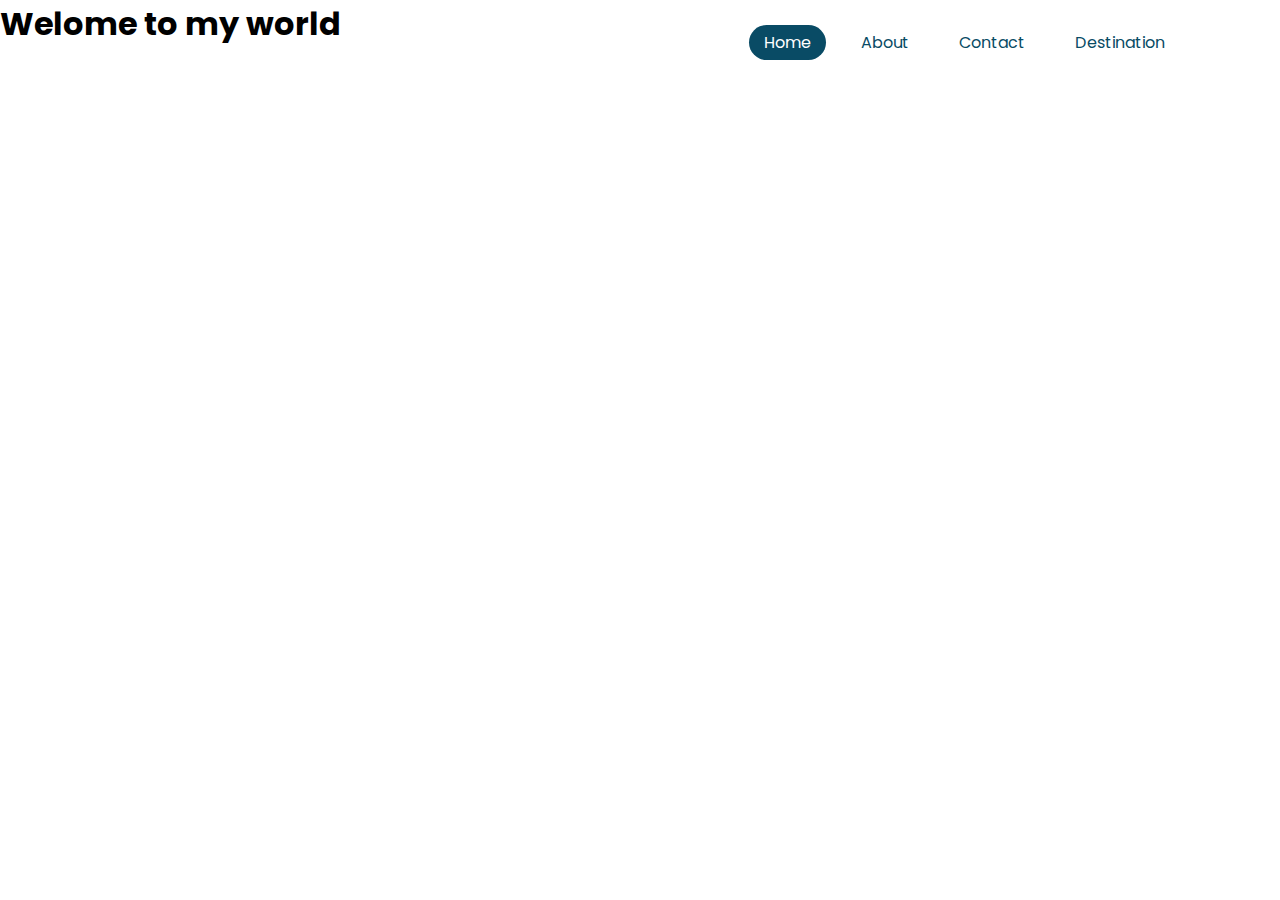
==== index.html @ d78cd8b0 "style" ====
<html lang="en">
<head>
    <meta charset="UTF-8">
    <meta http-equiv="X-UA-Compatible" content="IE=edge">
    <meta name="viewport" content="width=device-width, initial-scale=1.0">
    <title>Document</title>
    <link rel="stylesheet" type="text/css" href="style.css">
</head>
<body>
    <h1>Welome to my world</h1>
    <header id="header">
        <a href="#" class="logo"></a>
        <ul>
            <li><a href="#" class="active">Home</a></li>
            <li><a href="#">About</a></li>
            <li><a href="#">Contact</a></li>
            <li><a href="#">Destination</a></li>
        </ul>
    </header>
</body>
</html>
---- style.css ----
@import url('https://fonts.googleapis.com/css?family=Poppins:300,400,500,600,700,800,900&display=swap');
*
{
    margin: 0;
    padding: 0;
    box-sizing: border-box;
    font-family: 'poppins', sans-serif;
}
body{
    overflow-x: hidden;
    background: #fff;
    min-height: 100vh;

}
#header
{
    position: absolute;
    top: 0;
    left: 0;
    width: 100%;
    padding: 30px 100px;
    display: flex;
    justify-content: space-between;
    align-items: center;
}
#header .logo
{
    color: #094b65;
    font-weight: 700;
    font-size: 2em;
    text-decoration: none;
}
#header ul
{
    display: flex;
    justify-content: center;
    align-items: center;
}
#header ul li
{
    list-style: none;
    margin-left: 20px;
}
#header ul li a
{
    text-decoration: none;
    padding: 6px 15px;
    color: #094b65;
    border-radius: 20px;
}
#header ul li a:hover,
#header ul li a.active
{
    background: #094b65;
    color: #fff;
}
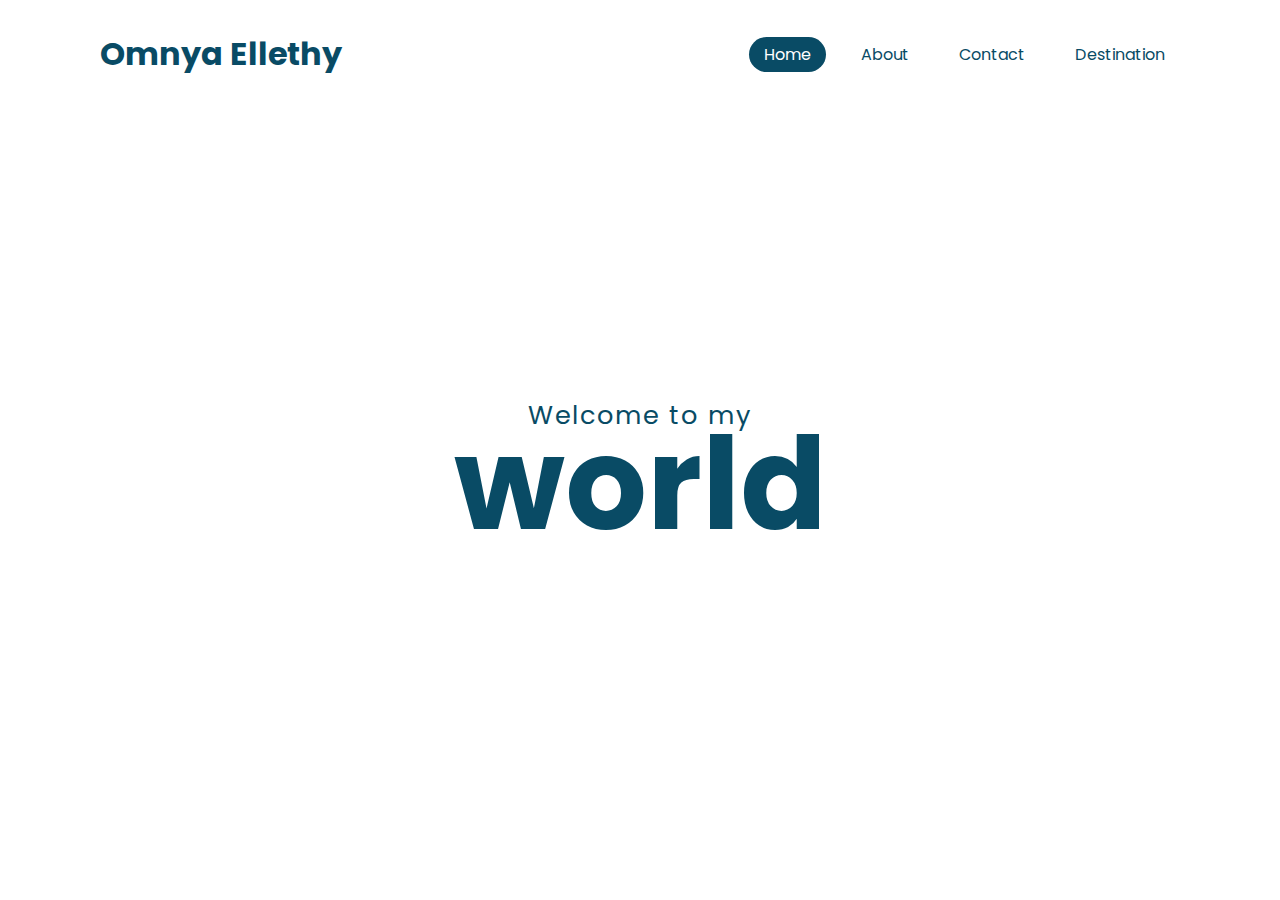
==== commit 4dd3329f: "style" ====
--- a/index.html
+++ b/index.html
@@ -7,9 +7,8 @@
     <link rel="stylesheet" type="text/css" href="style.css">
 </head>
 <body>
-    <h1>Welome to my world</h1>
     <header id="header">
-        <a href="#" class="logo"></a>
+        <a href="#" class="logo"> Omnya Ellethy </a>
         <ul>
             <li><a href="#" class="active">Home</a></li>
             <li><a href="#">About</a></li>
@@ -17,5 +16,8 @@
             <li><a href="#">Destination</a></li>
         </ul>
     </header>
+    <section>
+        <h2 id="text"><span>Welcome to my</span><br>world</h2>
+    </section>
 </body>
 </html>--- a/style.css
+++ b/style.css
@@ -53,4 +53,26 @@
 {
     background: #094b65;
     color: #fff;
+}
+section{
+    position: relative;
+    width: 100%;
+    min-height: 100vh;
+    display: flex;
+    justify-content: center;
+    align-items: center;
+}
+section #text
+{
+    position: absolute;
+    color: #094b65;
+    font-size: 10vw;
+    text-align: center;
+    line-height: 0.55em;
+}
+section #text span
+{
+    font-size: 0.20em;
+    letter-spacing: 2px;
+    font-weight: 400;
 }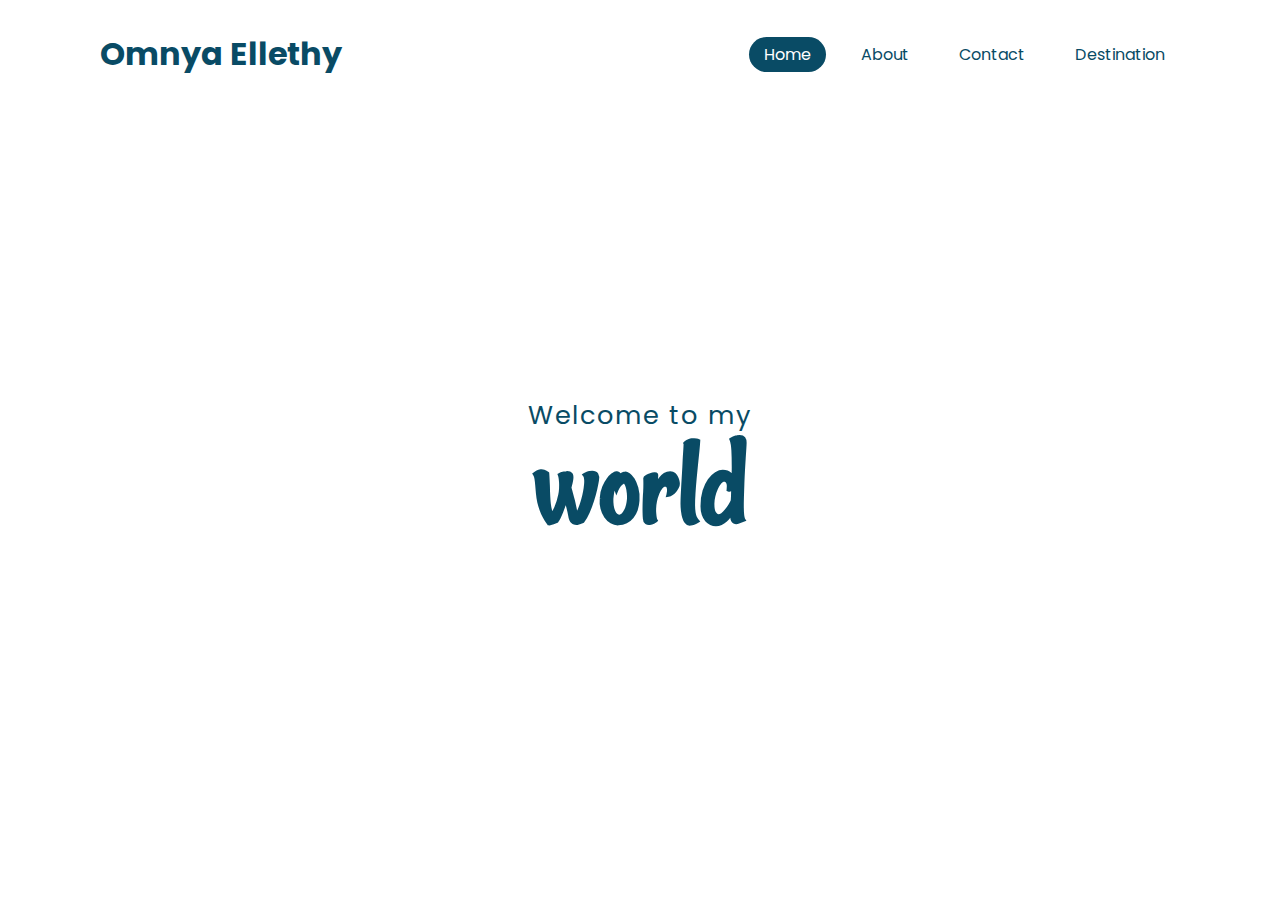
==== commit 502b58e0: "style" ====
--- a/index.html
+++ b/index.html
@@ -1,9 +1,6 @@
 <html lang="en">
 <head>
-    <meta charset="UTF-8">
-    <meta http-equiv="X-UA-Compatible" content="IE=edge">
-    <meta name="viewport" content="width=device-width, initial-scale=1.0">
-    <title>Document</title>
+    <title>Omnya Ellethy</title>
     <link rel="stylesheet" type="text/css" href="style.css">
 </head>
 <body>
--- a/style.css
+++ b/style.css
@@ -1,4 +1,5 @@
 @import url('https://fonts.googleapis.com/css?family=Poppins:300,400,500,600,700,800,900&display=swap');
+@import url('https://fonts.googleapis.com/css2?family=Rancho&display=swap');
 *
 {
     margin: 0;
@@ -69,10 +70,13 @@
     font-size: 10vw;
     text-align: center;
     line-height: 0.55em;
+    font-family: 'Rancho', cursive;
 }
 section #text span
 {
     font-size: 0.20em;
     letter-spacing: 2px;
     font-weight: 400;
+    font-family: 'poppins', sans-serif;
+
 }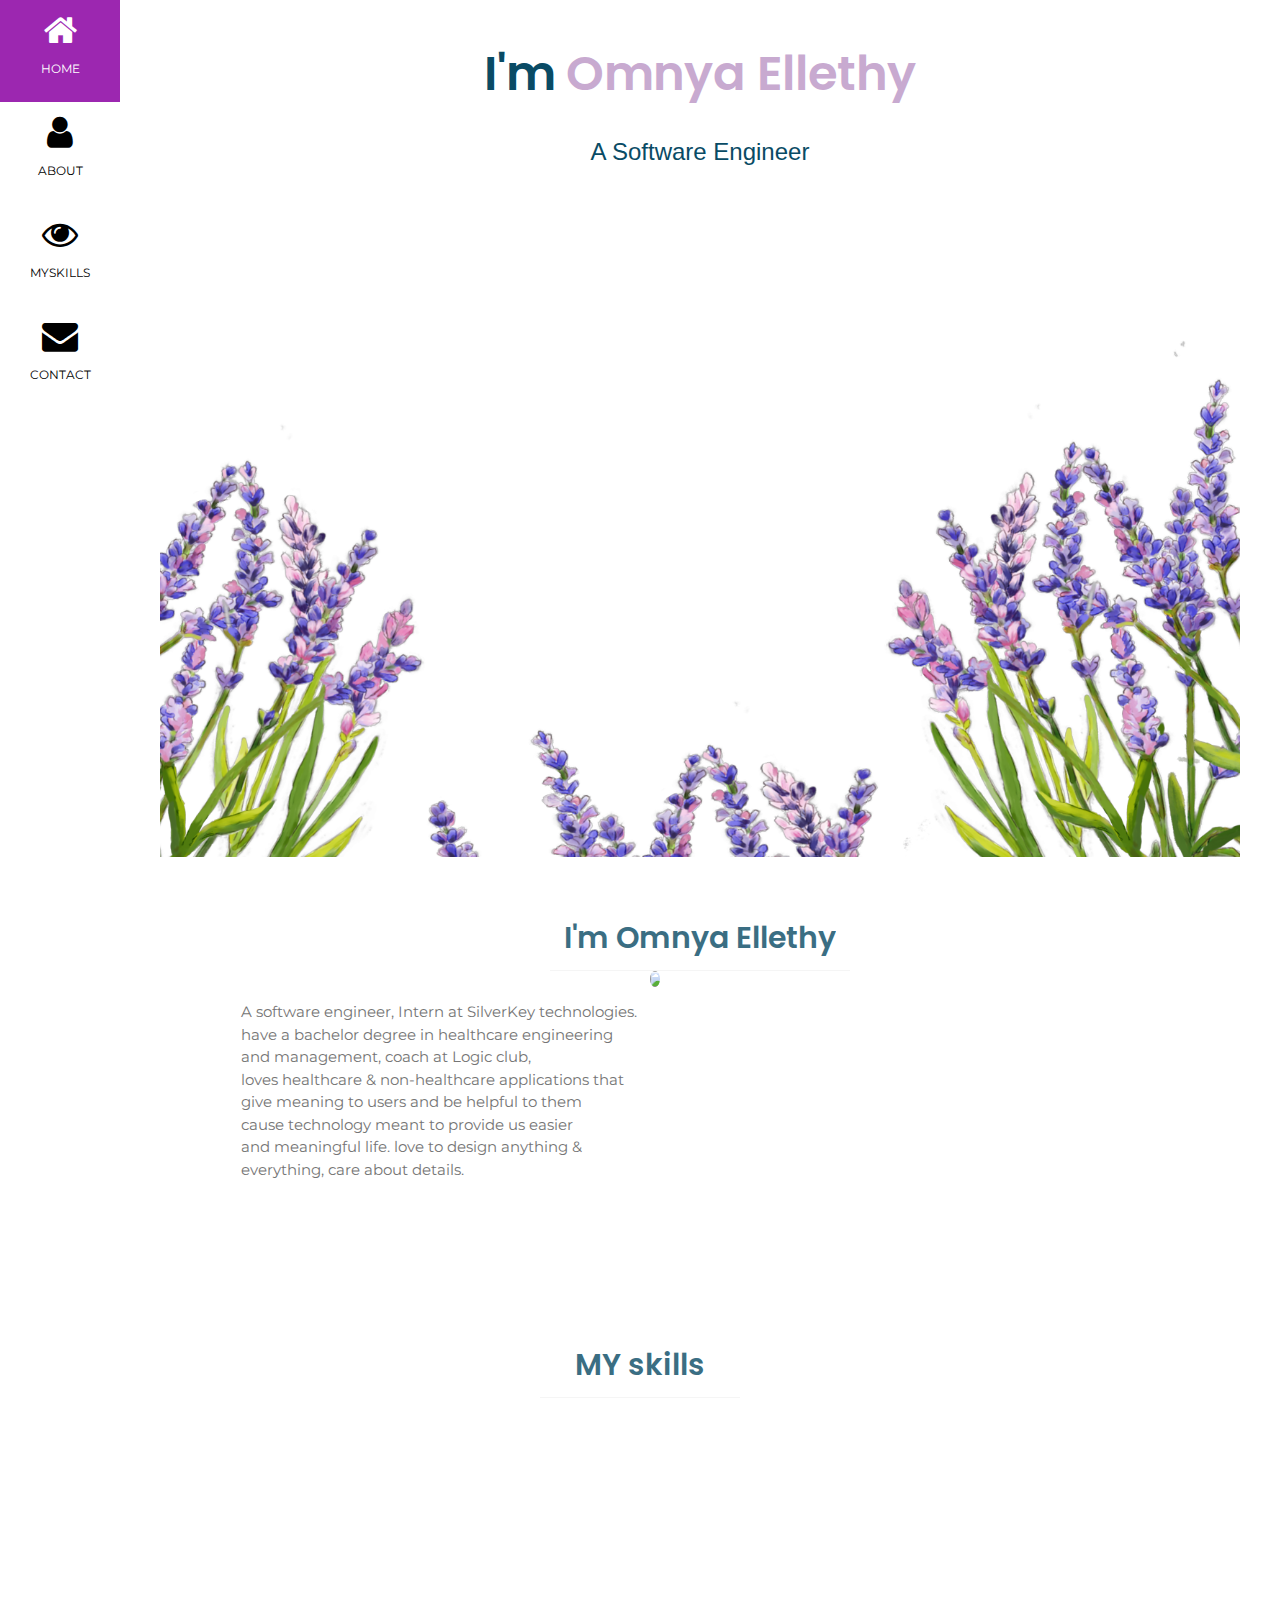
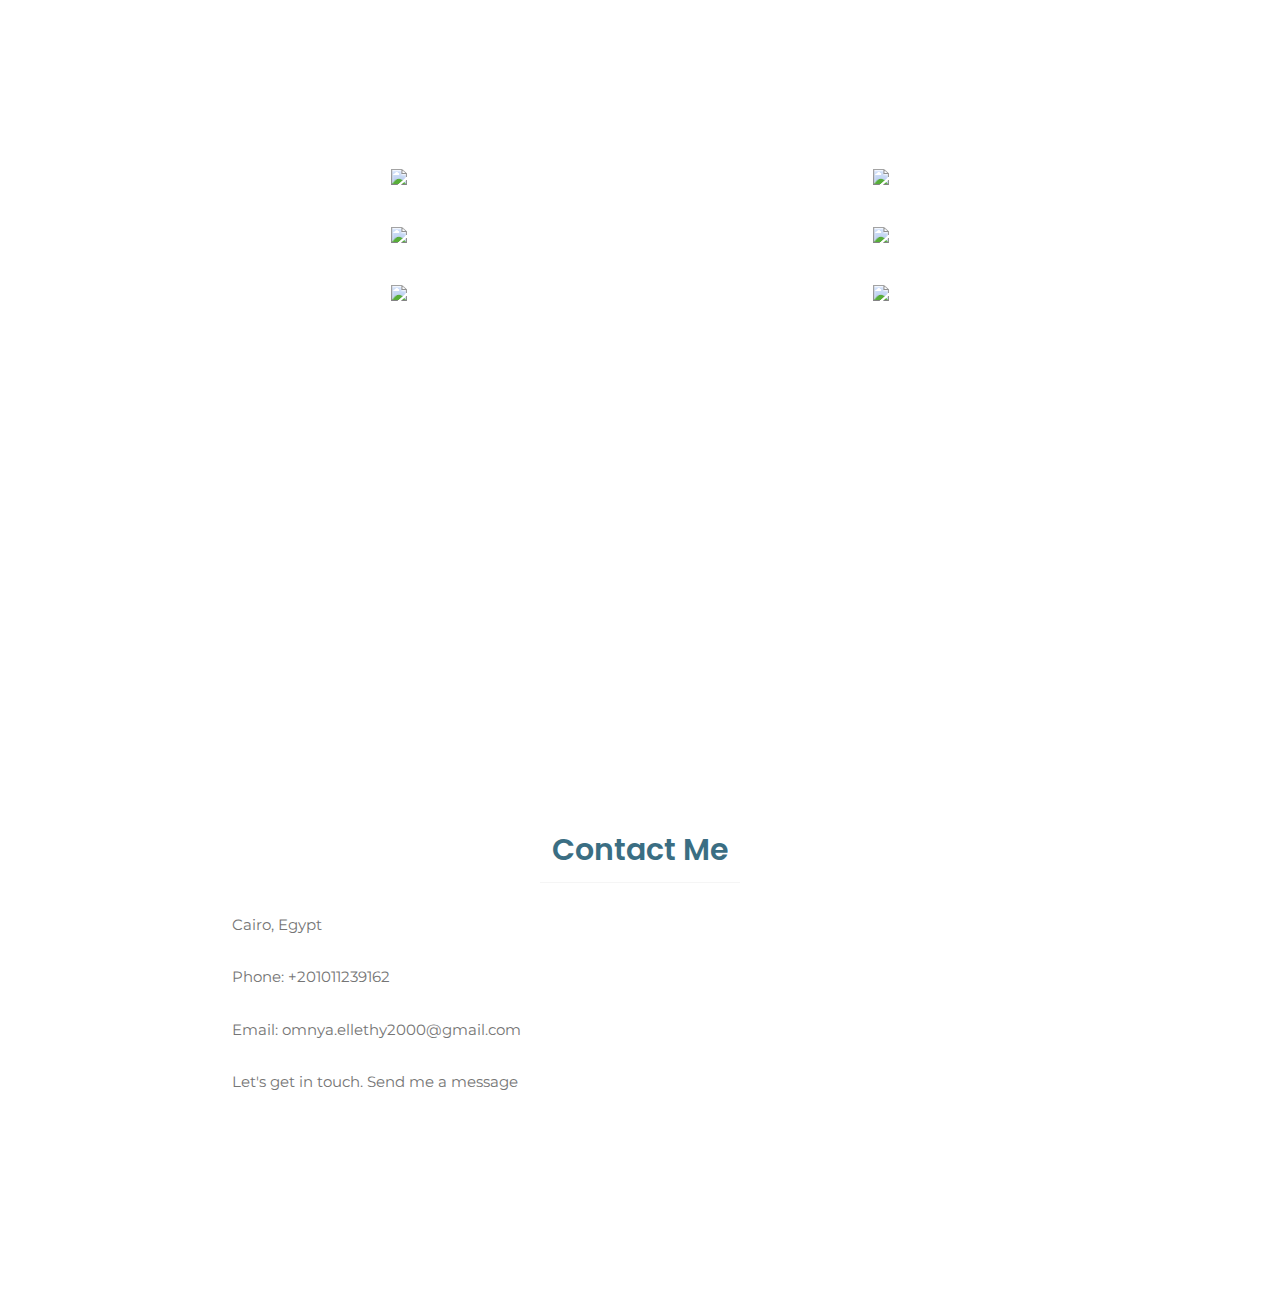
==== commit f15179b8: "changeFileName" ====
--- a/index.html
+++ b/index.html
@@ -1,20 +1,142 @@
-<html lang="en">
+<!DOCTYPE html>
+<html>
 <head>
-    <title>Omnya Ellethy</title>
-    <link rel="stylesheet" type="text/css" href="style.css">
+<title>OmnyaEllethy</title>
+<meta charset="UTF-8">
+<meta name="viewport" content="width=device-width, initial-scale=1">
+<link rel="stylesheet" href="https://www.w3schools.com/w3css/4/w3.css">
+<link rel="stylesheet" href="https://fonts.googleapis.com/css?family=Montserrat">
+<link rel="stylesheet" href="https://cdnjs.cloudflare.com/ajax/libs/font-awesome/4.7.0/css/font-awesome.min.css">
+<link rel="stylesheet" type="text/css" href="style2.css">
 </head>
-<body>
-    <header id="header">
-        <a href="#" class="logo"> Omnya Ellethy </a>
-        <ul>
-            <li><a href="#" class="active">Home</a></li>
-            <li><a href="#">About</a></li>
-            <li><a href="#">Contact</a></li>
-            <li><a href="#">Destination</a></li>
-        </ul>
-    </header>
-    <section>
-        <h2 id="text"><span>Welcome to my</span><br>world</h2>
-    </section>
+<body class="w3-white">
+
+<!-- Icon Bar (Sidebar - hidden on small screens) -->
+<nav class="w3-sidebar w3-bar-block w3-small w3-hide-small w3-center w3-white">
+  <a href="#" class="w3-bar-item w3-button w3-padding-large w3-white  w3-hover-purple">
+    <i class="fa fa-home w3-xxlarge"></i>
+    <p>HOME</p>
+  </a>
+  <a href="#about" class="w3-bar-item w3-button w3-padding-large w3-white w3-hover-purple">
+    <i class="fa fa-user w3-xxlarge"></i>
+    <p>ABOUT</p>
+  </a>
+  <a href="#skills" class="w3-bar-item w3-button w3-padding-large w3-white w3-hover-purple">
+    <i class="fa fa-eye w3-xxlarge"></i>
+    <p>MYSKILLS</p>
+  </a>
+  <a href="#contact" class="w3-bar-item w3-button w3-padding-large w3-white w3-hover-purple">
+    <i class="fa fa-envelope w3-xxlarge"></i>
+    <p>CONTACT</p>
+  </a>
+</nav>
+
+<!-- Navbar on small screens (Hidden on medium and large screens) -->
+<div class="w3-top w3-hide-large w3-hide-medium" id="myNavbar">
+  <div class="w3-bar w3-purple w3-opacity w3-hover-opacity-off w3-center w3-small">
+    <a href="#" class="w3-bar-item w3-button" style="width:25% !important">HOME</a>
+    <a href="#about" class="w3-bar-item w3-button" style="width:25% !important">ABOUT</a>
+    <a href="#skills" class="w3-bar-item w3-button" style="width:25% !important">MYSKILLS</a>
+    <a href="#contact" class="w3-bar-item w3-button" style="width:25% !important">CONTACT</a>
+  </div>
+</div>
+
+<!-- Page Content -->
+<div class="w3-padding-large" id="main">
+  <!-- Header/Home -->
+  <header class="w3-padding-16 w3-center w3-container w3-white" id="home">
+    <h1 class="w3-xxxlarge w3-sans-serif"><span class="w3-hide-small">I'm </span>Omnya Ellethy</h1>
+    <p>A Software Engineer</p>
+    <img src="Lovepik_com-401404860-lavender.png" alt="Lavender" class="w3-image">
+  </header>
+
+<!-- About Section -->
+<div class="w3-container w3-content w3-justify w3-text-grey w3-padding-32 w3-white" id="about">
+    <h2 class="w3-text-navy-head section-heading">I'm Omnya Ellethy</h2>
+    <hr style="width:300px; margin: 0 auto" class="w3-opacity ">
+    <div class="w3-content">
+      <p class="about-text">A software engineer, Intern at SilverKey technologies.<br>have a bachelor degree in healthcare engineering <br>and management, coach at Logic club,<br>loves healthcare & non-healthcare applications 
+        that <br>give meaning to users and be helpful to them <br>cause technology meant to provide us easier
+        <br>and meaningful life. love to design anything &<br>everything, care about details.</p>
+      <div class="about-image  w3-row-padding" style="margin:0 -16px">
+        <img src="Omnya.jpeg" class="me-img w3-circle w3-halfffe">
+      </div>
+    </div>
+  </div><br>
+  </div><br>
+  
+    <!-- myskills Section -->
+    <div class="w3-content w3-justify w3-text-grey w3-padding-32 w3-container w3-white" id="skills">
+        <h2 class="w3-text-navy-head section-heading"> MY skills</h2>
+        <hr style="width:200px; margin: 0 auto" class="w3-opacity">
+    
+        <div class="w3-section w3-row-padding w3-center-content" style="margin: 0 -16px">
+            <div class="w3-half">
+                <div class="icon-container">
+                  <img src="https://github.com/devicons/devicon/raw/master/icons/python/python-original-wordmark.svg" class="skill-icon" style="width: 30%">
+                </div>
+                <div class="icon-container">
+                  <img src="https://github.com/devicons/devicon/raw/master/icons/javascript/javascript-original.svg" class="skill-icon" style="width: 30%">
+                </div>
+                <div class="icon-container">
+                  <img src="https://github.com/devicons/devicon/raw/master/icons/embeddedc/embeddedc-original-wordmark.svg" class="skill-icon" style="width: 30%">
+                </div>
+            </div>
+            <div class="w3-half">
+                <div class="icon-container">
+                  <img src="https://github.com/devicons/devicon/raw/master/icons/nodejs/nodejs-original-wordmark.svg" class="skill-icon" style="width: 30%">
+                </div>
+                <div class="icon-container">
+                  <img src="https://github.com/devicons/devicon/raw/master/icons/mongodb/mongodb-original-wordmark.svg" class="skill-icon" style="width: 30%">
+                </div>
+                <div class="icon-container">
+                  <img src="https://github.com/devicons/devicon/raw/master/icons/linux/linux-original.svg" class="skill-icon" style="width: 30%">
+                </div>
+              </div>
+    
+        </div><br>
+        
+      <!-- End myskills Section -->
+      </div>
+
+
+  <!-- Contact Section -->
+  <div class="w3-content w3-justify w3-text-grey w3-padding-32 w3-container w3-white" id="contact">
+    <h2 class="w3-text-navy-head section-heading">Contact Me</h2>
+    <hr style="width:200px; margin: 0 auto" class="w3-opacity">
+
+    <div class="w3-section">
+      <p><i class="fa fa-map-marker fa-fw w3-text-white w3-xxlarge w3-margin-right"></i> Cairo, Egypt</p>
+      <p><i class="fa fa-phone fa-fw w3-text-white w3-xxlarge w3-margin-right"></i> Phone: +201011239162</p>
+      <p><i class="fa fa-envelope fa-fw w3-text-white w3-xxlarge w3-margin-right"> </i> Email: omnya.ellethy2000@gmail.com</p>
+      <p><i class="fa fa-envelope fa-fw w3-text-white w3-xxlarge w3-margin-right"> </i> Let's get in touch. Send me a message</p>
+
+    </div><br>
+    
+  <!-- End Contact Section -->
+  </div>
+  
+    <!-- Footer -->
+    <footer class="w3-content w3-padding-64 w3-text-grey w3-xlarge">
+        <div class="social-icons">
+          <a class="social-icon" href="https://twitter.com/OmEly0" target="_blank">
+            <ion-icon name="logo-twitter"></ion-icon>
+          </a>
+          <a class="social-icon" href="https://www.linkedin.com/in/omnya-ellethy20/" target="_blank">
+            <ion-icon name="logo-linkedin"></ion-icon>
+          </a>
+          <a class="social-icon" href="https://github.com/Omnya-Ellethy" target="_blank">
+            <ion-icon name="logo-github"></ion-icon>
+          </a>
+        </div>
+      <!-- End footer -->
+      </footer>
+
+<!-- END PAGE CONTENT -->
+</div>
+
+<script type="module" src="https://unpkg.com/ionicons@7.1.0/dist/ionicons/ionicons.esm.js"></script>
+<script nomodule src="https://unpkg.com/ionicons@7.1.0/dist/ionicons/ionicons.js"></script>
+
 </body>
-</html>+</html>
--- a/style2.css
+++ b/style2.css
@@ -0,0 +1,82 @@
+@import url('https://fonts.googleapis.com/css?family=Poppins:300,400,500,600,700,800,900&display=swap');
+@import url('https://fonts.googleapis.com/css2?family=Rancho&display=swap');
+
+body, h1,h2,h3,h4,h5,h6 {font-family: "Montserrat", sans-serif, 'poppins'}
+.w3-row-padding img {margin-bottom: 12px}
+/* Set the width of the sidebar to 120px */
+.w3-sidebar {width: 120px;background: #000000;}
+/* Add a left margin to the "page content" that matches the width of the sidebar (120px) */
+#main {margin-left: 120px}
+/* Remove margins from "page content" on small screens */
+@media only screen and (max-width: 600px) {#main {margin-left: 0}}
+
+.w3-Poppins{font-family: 'poppins', sans-serif;}
+.w3-container2{padding:0.01em 16px}
+.w3-text-navy-head{color:#094b65; font-weight: 600; font-family: Poppins; margin-bottom: 10px;opacity:0.80!important}
+.w3-halfffe{float:right ;height:100%}
+.w3-center-content {
+    display: flex;
+    justify-content: center;
+    align-items: center;
+    height: 100vh;
+  }
+/* .w3-image2{width:100%;height:auto}img{vertical-align:middle}a{color:inherit} */
+
+#home h1{
+    color: rgb(200, 170, 208);
+    font-family: Poppins;
+    font-weight: 600;
+}
+#home span{
+    color: #094b65;
+    font-family: Poppins;
+}
+#home p{
+    color: #094b65;
+    font-family: sans-serif;
+    font-size: 24px;
+}
+
+.about-text {
+    float: left;
+    padding: 15px;
+    border: 1px;
+}
+
+.about-image {
+    float: left;
+    margin-bottom: 20px; /* Adjust the value as needed */
+  }
+  
+  .about-image img {
+    width: 65%;
+    position:sticky;
+    height: auto;
+    display: block;
+  }
+.skill-icon{
+    position:relative;top:50%;left:50%;transform:translate(-50%,-50%);-ms-transform:translate(-50%,-50%);z-index:2;width: 50%;
+}
+.icon-container {
+    margin-bottom: 30px; /* Increase vertical distance between images */
+  }
+/* ...........social contact......*/
+
+.social-icons {
+    display: flex;
+    justify-content: center;
+    align-items: center;
+  }
+.social-icon{
+    color: #aaa;
+    transition: color 0.2s;
+    margin: 0 5px;
+    /* position: relative; */
+}
+.social-icon:hover{
+    color: rgb(164, 130, 174);
+
+}
+.section-heading {
+    text-align: center;
+  }
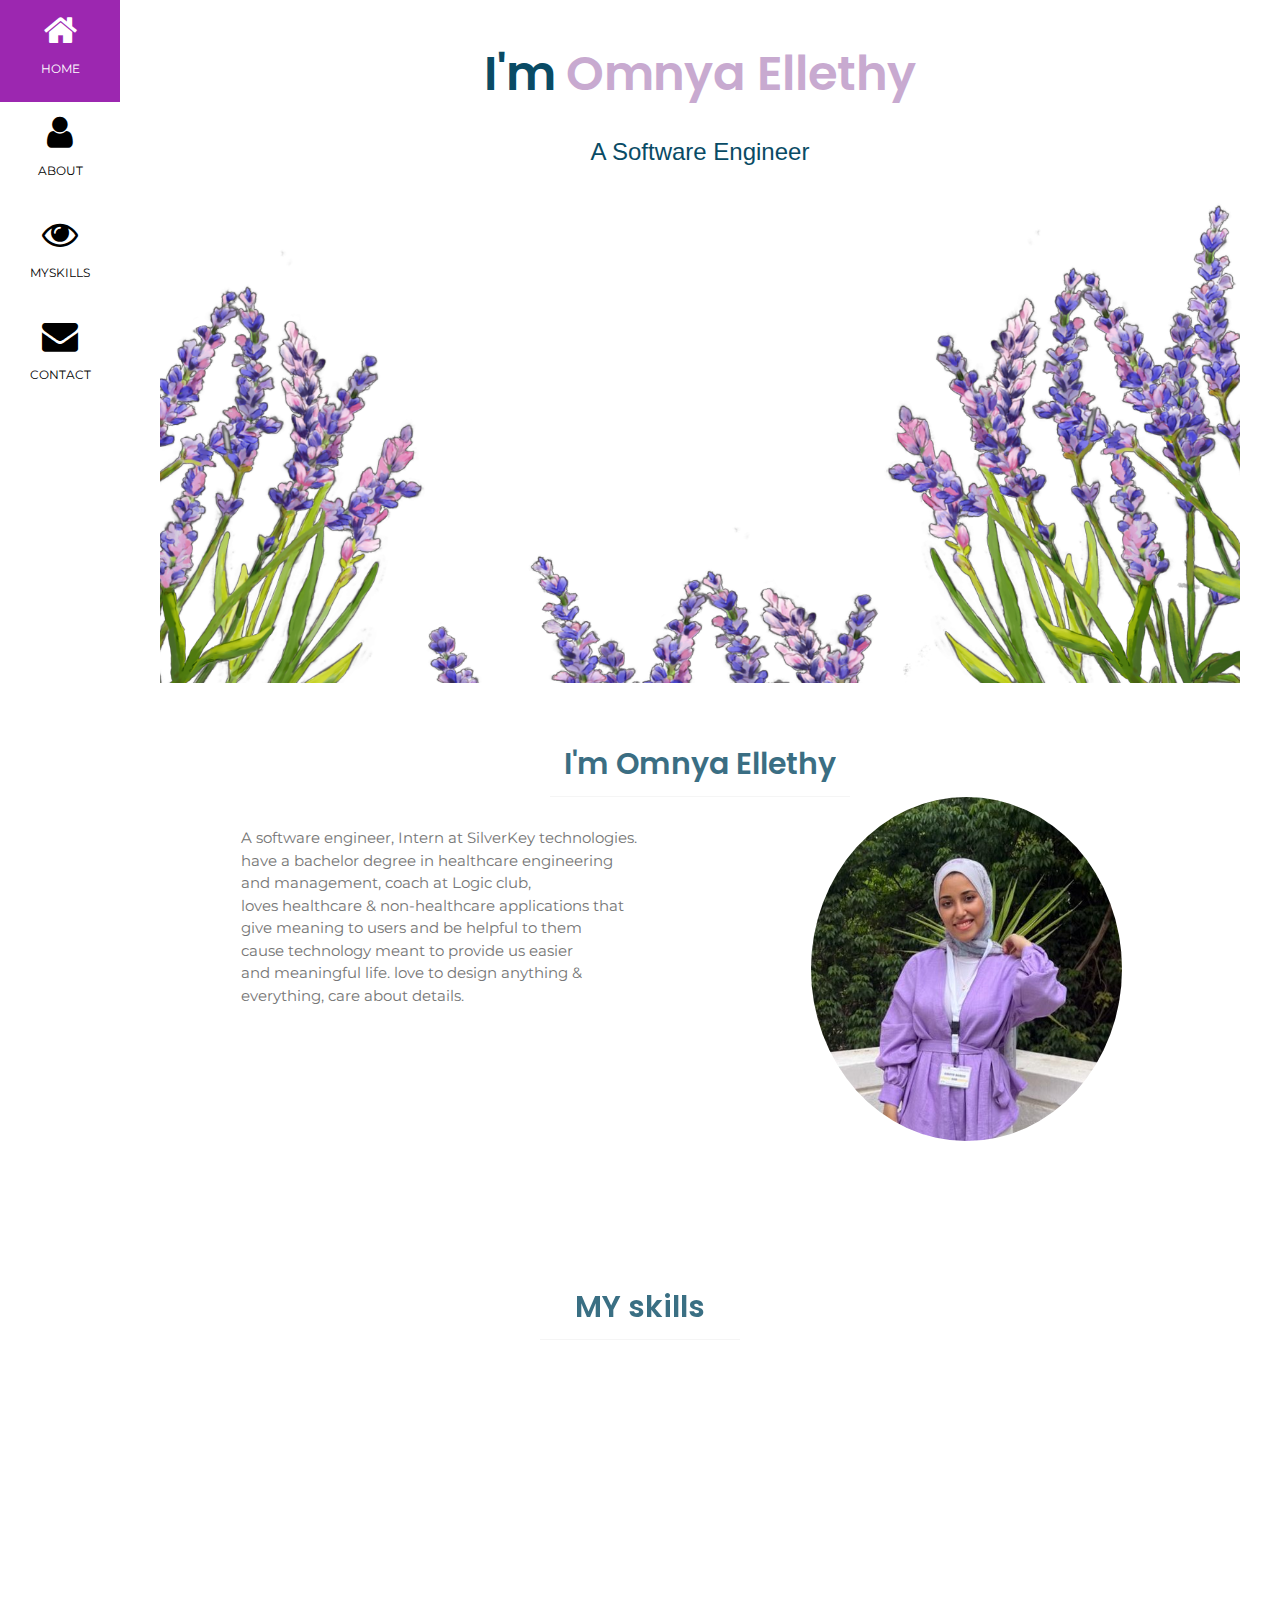
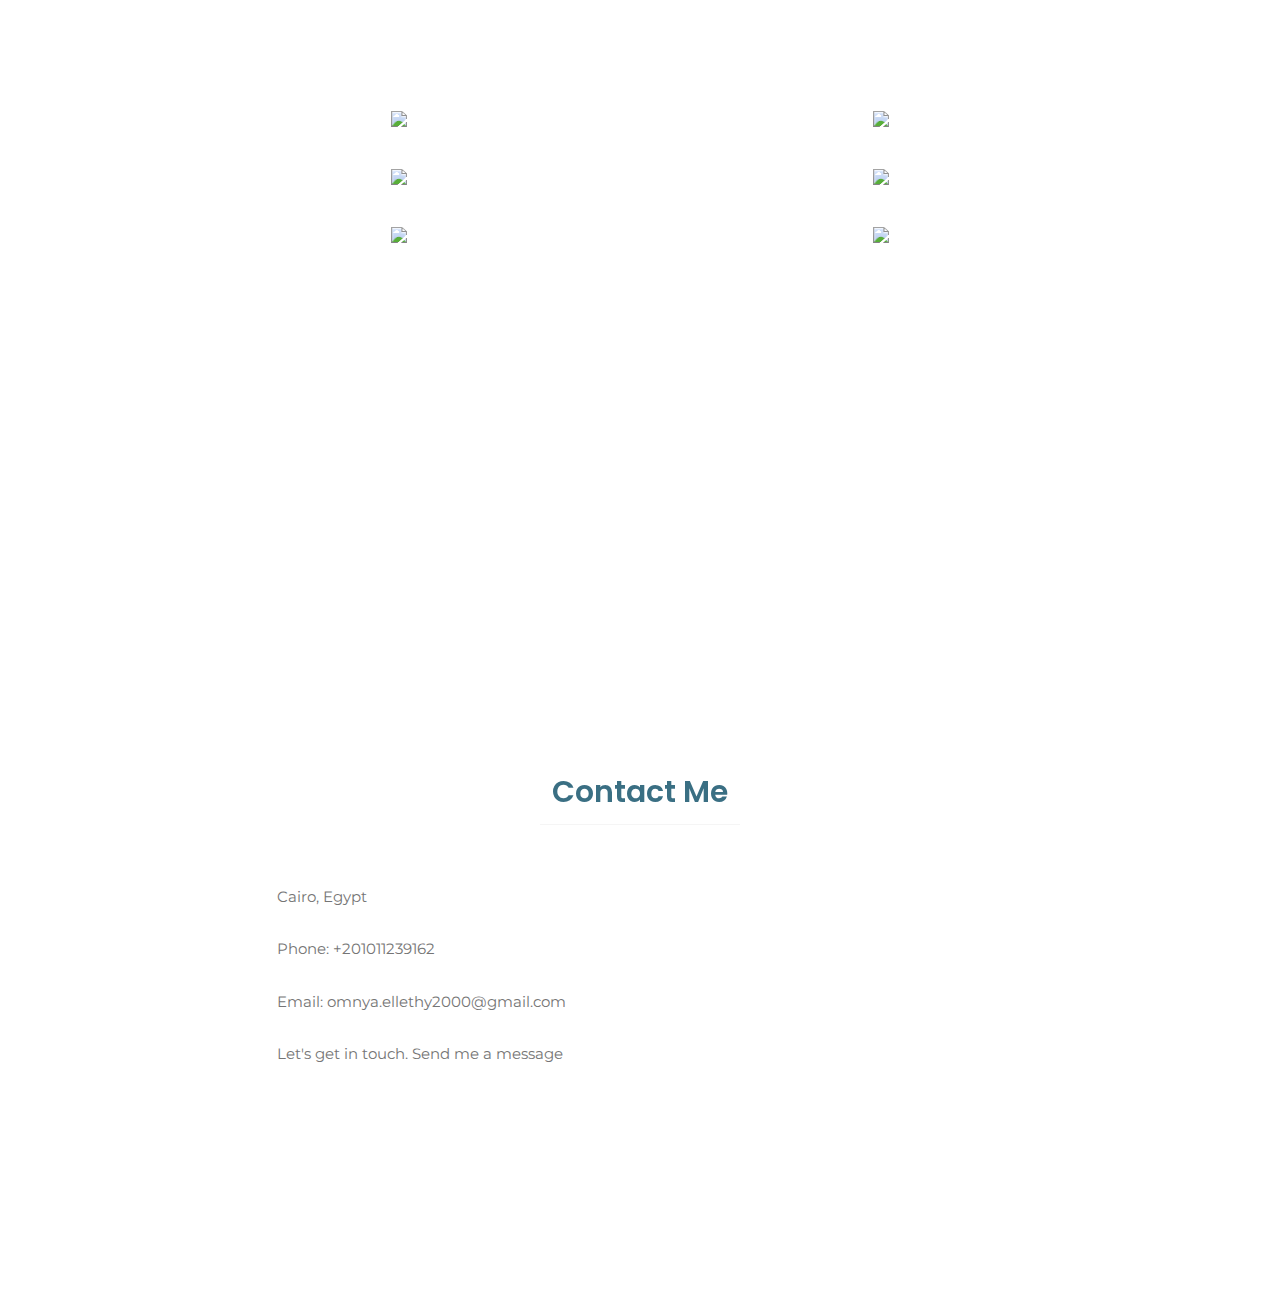
==== commit b60f0bde: "imagesModification" ====
--- a/index.html
+++ b/index.html
@@ -1,13 +1,13 @@
 <!DOCTYPE html>
 <html>
 <head>
-<title>OmnyaEllethy</title>
+<title>Omnya Ellethy</title>
 <meta charset="UTF-8">
 <meta name="viewport" content="width=device-width, initial-scale=1">
 <link rel="stylesheet" href="https://www.w3schools.com/w3css/4/w3.css">
 <link rel="stylesheet" href="https://fonts.googleapis.com/css?family=Montserrat">
 <link rel="stylesheet" href="https://cdnjs.cloudflare.com/ajax/libs/font-awesome/4.7.0/css/font-awesome.min.css">
-<link rel="stylesheet" type="text/css" href="style2.css">
+<link rel="stylesheet" type="text/css" href="style.css">
 </head>
 <body class="w3-white">
 
@@ -47,7 +47,7 @@
   <header class="w3-padding-16 w3-center w3-container w3-white" id="home">
     <h1 class="w3-xxxlarge w3-sans-serif"><span class="w3-hide-small">I'm </span>Omnya Ellethy</h1>
     <p>A Software Engineer</p>
-    <img src="Lovepik_com-401404860-lavender.png" alt="Lavender" class="w3-image">
+    <img src="Images/lavender.png" alt="Lavender" class="w3-image">
   </header>
 
 <!-- About Section -->
@@ -59,7 +59,7 @@
         that <br>give meaning to users and be helpful to them <br>cause technology meant to provide us easier
         <br>and meaningful life. love to design anything &<br>everything, care about details.</p>
       <div class="about-image  w3-row-padding" style="margin:0 -16px">
-        <img src="Omnya.jpeg" class="me-img w3-circle w3-halfffe">
+        <img src="Images/personal pic.jpeg" class="me-img w3-circle w3-halfe2">
       </div>
     </div>
   </div><br>
@@ -105,7 +105,7 @@
     <h2 class="w3-text-navy-head section-heading">Contact Me</h2>
     <hr style="width:200px; margin: 0 auto" class="w3-opacity">
 
-    <div class="w3-section">
+    <div class="w3-section contact-section">
       <p><i class="fa fa-map-marker fa-fw w3-text-white w3-xxlarge w3-margin-right"></i> Cairo, Egypt</p>
       <p><i class="fa fa-phone fa-fw w3-text-white w3-xxlarge w3-margin-right"></i> Phone: +201011239162</p>
       <p><i class="fa fa-envelope fa-fw w3-text-white w3-xxlarge w3-margin-right"> </i> Email: omnya.ellethy2000@gmail.com</p>
@@ -139,4 +139,4 @@
 <script nomodule src="https://unpkg.com/ionicons@7.1.0/dist/ionicons/ionicons.js"></script>
 
 </body>
-</html>
+</html>--- a/style.css
+++ b/style.css
@@ -0,0 +1,82 @@
+@import url('https://fonts.googleapis.com/css?family=Poppins:300,400,500,600,700,800,900&display=swap');
+@import url('https://fonts.googleapis.com/css2?family=Rancho&display=swap');
+
+body, h1,h2,h3,h4,h5,h6 {font-family: "Montserrat", sans-serif, 'poppins'}
+.w3-row-padding img {margin-bottom: 12px}
+/* Set the width of the sidebar to 120px */
+.w3-sidebar {width: 120px;background: #000000;}
+/* Add a left margin to the "page content" that matches the width of the sidebar (120px) */
+#main {margin-left: 120px}
+/* Remove margins from "page content" on small screens */
+@media only screen and (max-width: 600px) {#main {margin-left: 0}}
+
+.w3-Poppins{font-family: 'poppins', sans-serif;}
+.w3-container2{padding:0.01em 16px}
+.w3-text-navy-head{color:#094b65; font-weight: 600; font-family: Poppins; margin-bottom: 10px;opacity:0.80!important}
+.w3-halfe2{float:right ;height:100%}
+.w3-center-content {
+    display: flex;
+    justify-content: center;
+    align-items: center;
+    height: 100vh;
+  }
+#home h1{
+    color: rgb(200, 170, 208);
+    font-family: Poppins;
+    font-weight: 600;
+}
+#home span{
+    color: #094b65;
+    font-family: Poppins;
+}
+#home p{
+    color: #094b65;
+    font-family: sans-serif;
+    font-size: 24px;
+}
+.about-text {
+    float: left;
+    padding: 15px;
+    border: 1px;
+}
+.about-image {
+    float: left;
+    margin-bottom: 20px;
+  }
+.about-image img {
+    width: 65%;
+    position:sticky;
+    height: auto;
+    display: block;
+    right:150px ;
+  }
+  .contact-section{
+    padding: 15px;
+    margin-left: 30px;
+  
+  }
+.skill-icon{
+    position:relative;top:50%;left:50%;transform:translate(-50%,-50%);-ms-transform:translate(-50%,-50%);z-index:2;width: 50%;
+}
+.icon-container {
+    margin-bottom: 30px; /* Increase vertical distance between images */
+  }
+
+/* ...........social contact......*/
+.social-icons {
+    display: flex;
+    justify-content: center;
+    align-items: center;
+  }
+.social-icon{
+    color: #aaa;
+    transition: color 0.2s;
+    margin: 0 5px;
+}
+.social-icon:hover{
+    color: rgb(164, 130, 174);
+
+}
+.section-heading {
+    text-align: center;
+  }
